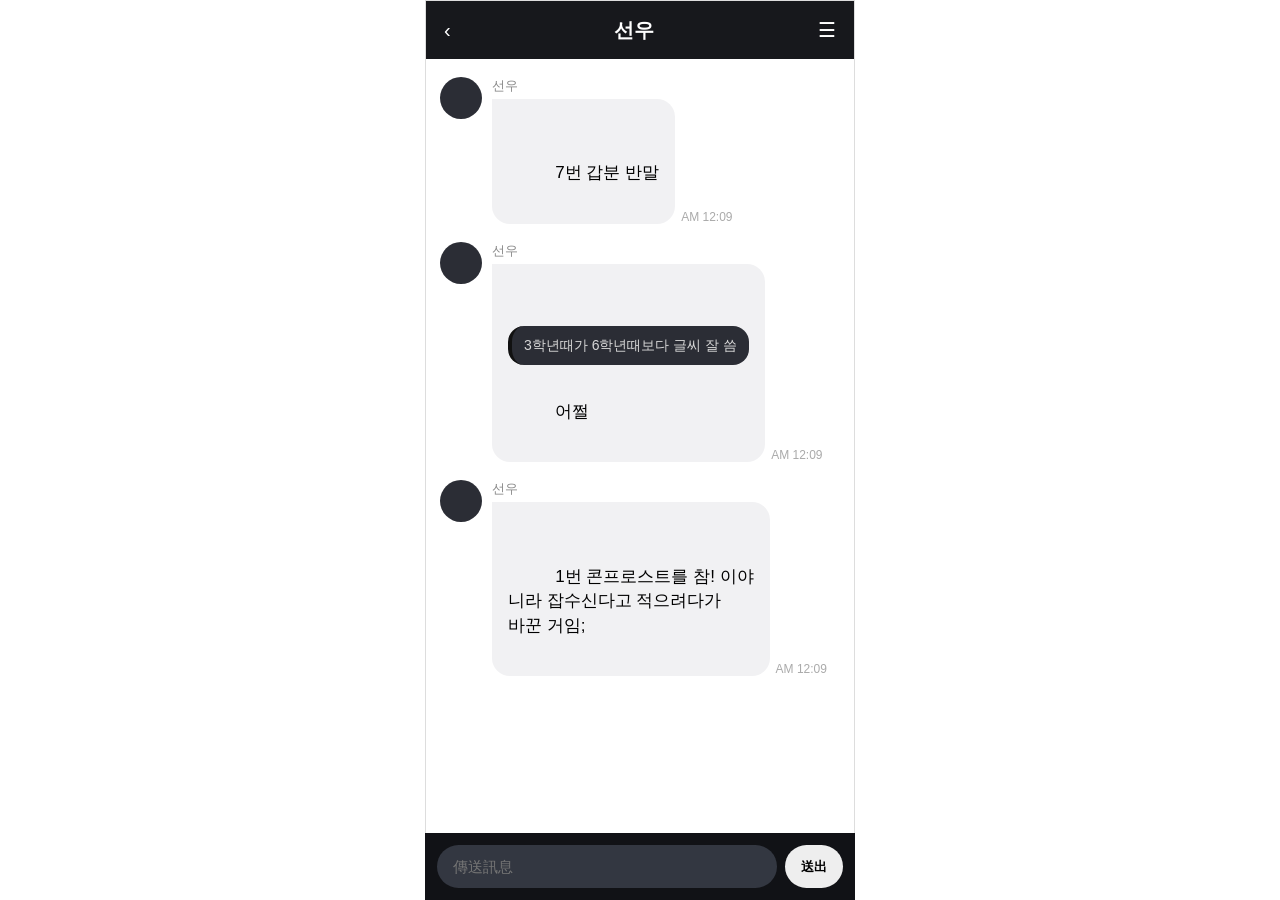
==== fromm.html @ d2082371 "Create fromm.html" ====
<!DOCTYPE html>
<html lang="zh-Hant">
<head>
<meta charset="UTF-8">
<meta name="viewport" content="width=device-width, initial-scale=1.0">
<title>Fromm Mock Chat</title>
<style>
*{box-sizing:border-box}
body{
  margin:0;
  font-family: Arial, "Noto Sans TC", sans-serif;
  background:#fff;
}
.app{
  max-width:430px;
  margin:auto;
  height:100vh;
  display:flex;
  flex-direction:column;
  border:1px solid #ddd;
}
.header{
  height:58px;
  background:#17181c;
  color:white;
  display:flex;
  align-items:center;
  justify-content:space-between;
  padding:0 18px;
  font-size:20px;
}
.header .name{
  font-weight:bold;
}
.chat{
  flex:1;
  overflow-y:auto;
  padding:18px 14px 90px;
}
.msg-row{
  display:flex;
  gap:10px;
  margin-bottom:18px;
}
.avatar{
  width:42px;
  height:42px;
  border-radius:50%;
  background:#2b2d35;
  flex-shrink:0;
}
.artist-name{
  font-size:13px;
  color:#888;
  margin-bottom:4px;
}
.bubble{
  background:#f1f1f3;
  border-radius:0 18px 18px 18px;
  padding:13px 16px;
  max-width:280px;
  font-size:17px;
  line-height:1.45;
  white-space:pre-wrap;
}
.quote-box{
  background:#2b2d35;
  color:#d6d6d6;
  border-radius:16px;
  padding:10px 12px;
  margin-bottom:10px;
  border-left:4px solid #111;
  font-size:14px;
  line-height:1.4;
  white-space:pre-wrap;
}
.time{
  font-size:12px;
  color:#aaa;
  margin-left:6px;
  align-self:flex-end;
}
.user-row{
  display:flex;
  justify-content:flex-end;
  margin-bottom:18px;
}
.user-bubble{
  background:#2b2d35;
  color:white;
  border-radius:18px 0 18px 18px;
  padding:13px 16px;
  max-width:280px;
  font-size:17px;
  line-height:1.45;
}
.input-area{
  position:fixed;
  bottom:0;
  left:50%;
  transform:translateX(-50%);
  max-width:430px;
  width:100%;
  background:#111216;
  padding:12px;
  display:flex;
  gap:8px;
}
input{
  flex:1;
  border:none;
  outline:none;
  border-radius:24px;
  padding:13px 16px;
  background:#333741;
  color:white;
  font-size:15px;
}
button{
  border:none;
  border-radius:22px;
  padding:0 16px;
  background:#eee;
  font-weight:bold;
}
.setting-item{
  padding:24px 0;
  font-size:22px;
  border-bottom:1px solid rgba(255,255,255,.08);
}


</style>
</head>
<body>

<div class="app">
  <div class="header">
    <span>‹</span>
    <div class="name" id="artistName">선우</div>
    <span onclick="showSettings()">☰</span>
  </div>


  <div class="chat" id="chat"></div>

  <div class="input-area">
    <input id="userInput" placeholder="傳送訊息" onkeydown="if(event.key==='Enter')sendUser()">
    <button onclick="sendUser()">送出</button>
  </div>
</div>

<div id="settingsPage" style="display:none;height:100vh;background:#111216;color:white;overflow:auto;">

  <div class="header">
    <span onclick="showChat()">‹</span>
    <div class="name">聊天室設定</div>
    <span></span>
  </div>

  <div style="padding:30px 24px;">

    <div class="setting-item">照片、影片</div>
    <div class="setting-item">語音訊息</div>
    <div class="setting-item">我的暱稱</div>
    <div class="setting-item">聊天室名稱</div>
    <div class="setting-item">聊天室背景設定</div>
    <div class="setting-item">翻譯</div>
    <div class="setting-item">只查看我收到的回覆</div>
    <div class="setting-item">接收通知</div>
    <div class="setting-item">重新整理最近訊息</div>
    <div class="setting-item">恢復所有訊息</div>

  </div>

</div>

<script>
const chat = document.getElementById("chat");
const artistName = "선우";

function nowTime(){
  const d = new Date();
  let h = d.getHours();
  let m = String(d.getMinutes()).padStart(2,"0");
  const ampm = h >= 12 ? "PM" : "AM";
  h = h % 12 || 12;
  return `${ampm} ${h}:${m}`;
}

function addArtistMessage(item){
  const text = typeof item === "string" ? item : item.text;
  const quote = typeof item === "string" ? "" : item.quote;

  const quoteHtml = quote
    ? `<div class="quote-box">${escapeHtml(quote)}</div>`
    : "";

  const row = document.createElement("div");
  row.className = "msg-row";
  row.innerHTML = `
    <div class="avatar"></div>
    <div>
      <div class="artist-name">${artistName}</div>
      <div style="display:flex">
        <div class="bubble">
          ${quoteHtml}
          ${escapeHtml(text)}
        </div>
        <div class="time">${nowTime()}</div>
      </div>
    </div>
  `;
  chat.appendChild(row);
  chat.scrollTop = chat.scrollHeight;
}

function addUserMessage(text){
  const row = document.createElement("div");
  row.className = "user-row";
  row.innerHTML = `<div class="user-bubble">${escapeHtml(text)}</div>`;
  chat.appendChild(row);
  chat.scrollTop = chat.scrollHeight;
}

function sendUser(){
  const input = document.getElementById("userInput");
  if(!input.value.trim()) return;

  addUserMessage(input.value.trim());
  input.value = "";
}


function escapeHtml(str){
  return str
    .replaceAll("&","&amp;")
    .replaceAll("<","&lt;")
    .replaceAll(">","&gt;");
}

// 初始訊息
addArtistMessage("7번 갑분 반말");

addArtistMessage({
  quote: "3학년때가 6학년때보다 글씨 잘 씀",
  text: "어쩔"
});

addArtistMessage("1번 콘프로스트를 참! 이야\n니라 잡수신다고 적으려다가\n바꾼 거임;");

function showSettings(){
  document.querySelector(".app").style.display = "none";
  document.getElementById("settingsPage").style.display = "block";
}

function showChat(){
  document.querySelector(".app").style.display = "flex";
  document.getElementById("settingsPage").style.display = "none";
}

</script>

</body>
</html>
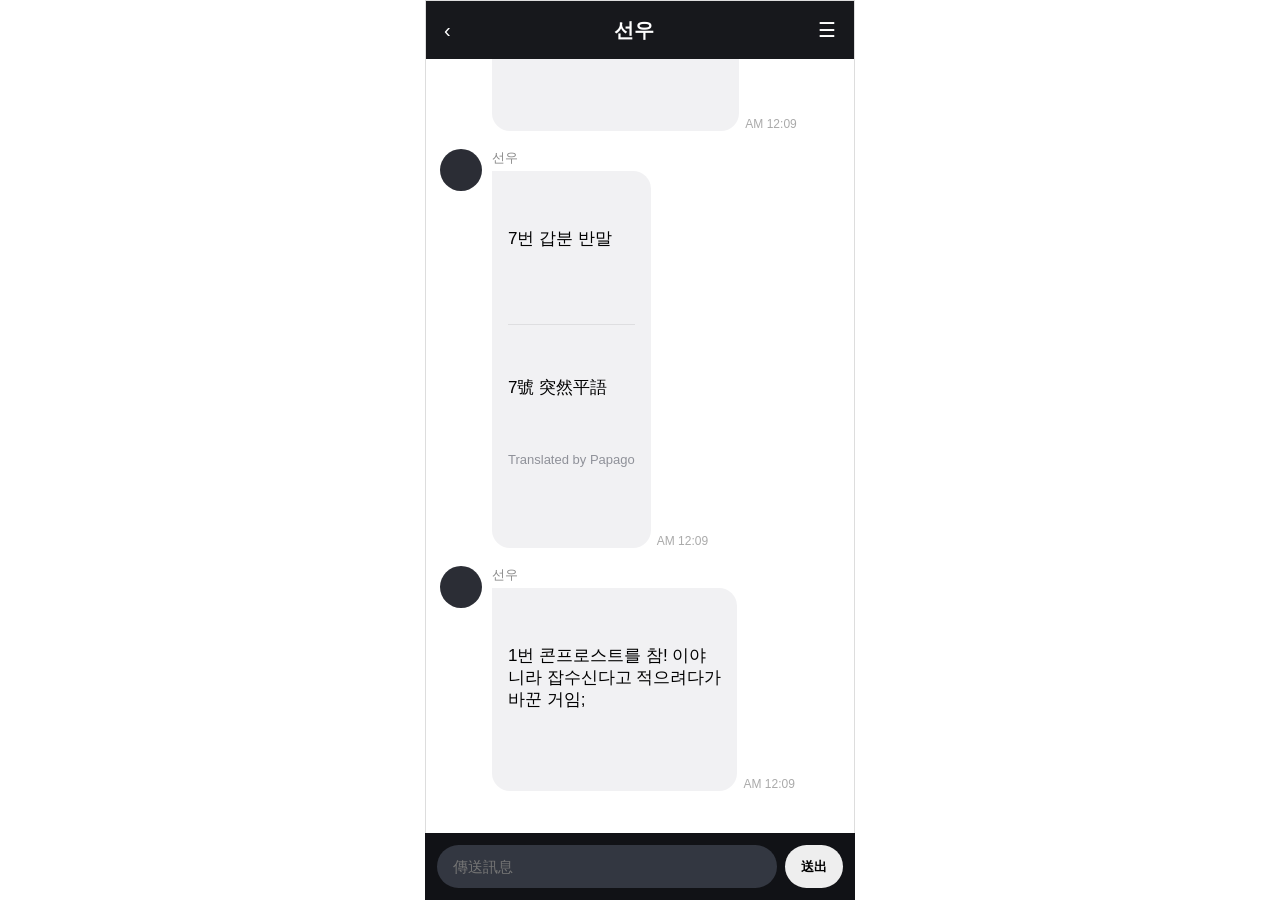
==== commit edcb386b: "260604" ====
--- a/fromm.html
+++ b/fromm.html
@@ -60,19 +60,46 @@
   padding:13px 16px;
   max-width:280px;
   font-size:17px;
+  line-height:1.3;
+  white-space:pre-wrap;
+}
+.reply-wrap{
+  display:flex;
+  align-items:stretch;
+  margin-bottom:10px;
+}
+
+.reply-line{
+  width:4px;
+  background:#24262d;
+  border-radius:10px;
+  margin-right:10px;
+}
+
+.quote-box{
+  background:#24262d;
+  color:#d6d6d6;
+  border-radius:20px;
+  padding:12px 14px;
+  font-size:15px;
   line-height:1.45;
   white-space:pre-wrap;
 }
-.quote-box{
-  background:#2b2d35;
-  color:#d6d6d6;
-  border-radius:16px;
-  padding:10px 12px;
-  margin-bottom:10px;
-  border-left:4px solid #111;
-  font-size:14px;
-  line-height:1.4;
-  white-space:pre-wrap;
+
+.bubble-divider{
+  height:1px;
+  background:rgba(0,0,0,.08);
+  margin:8px 0;
+}
+
+.quote-box .bubble-divider{
+  background:rgba(255,255,255,.08);
+}
+
+.translation-label{
+  margin-top:8px;
+  font-size:13px;
+  color:#8f9199;
 }
 .time{
   font-size:12px;
@@ -190,10 +217,33 @@
 
 function addArtistMessage(item){
   const text = typeof item === "string" ? item : item.text;
+  const trans = typeof item === "string" ? "" : item.trans;
+
   const quote = typeof item === "string" ? "" : item.quote;
+  const quoteTrans = typeof item === "string" ? "" : item.quoteTrans;
 
   const quoteHtml = quote
-    ? `<div class="quote-box">${escapeHtml(quote)}</div>`
+    ? `
+      <div class="reply-wrap">
+        <div class="reply-line"></div>
+        <div class="quote-box">
+          <div>${escapeHtml(quote)}</div>
+          ${quoteTrans ? `
+            <div class="bubble-divider"></div>
+            <div>${escapeHtml(quoteTrans)}</div>
+            <div class="translation-label">Translated by Papago</div>
+          ` : ""}
+        </div>
+      </div>
+    `
+    : "";
+
+  const transHtml = trans
+    ? `
+      <div class="bubble-divider"></div>
+      <div>${escapeHtml(trans)}</div>
+      <div class="translation-label">Translated by Papago</div>
+    `
     : "";
 
   const row = document.createElement("div");
@@ -202,15 +252,17 @@
     <div class="avatar"></div>
     <div>
       <div class="artist-name">${artistName}</div>
+      ${quoteHtml}
       <div style="display:flex">
         <div class="bubble">
-          ${quoteHtml}
-          ${escapeHtml(text)}
+          <div>${escapeHtml(text)}</div>
+          ${transHtml}
         </div>
         <div class="time">${nowTime()}</div>
       </div>
     </div>
   `;
+
   chat.appendChild(row);
   chat.scrollTop = chat.scrollHeight;
 }
@@ -243,8 +295,15 @@
 addArtistMessage("7번 갑분 반말");
 
 addArtistMessage({
-  quote: "3학년때가 6학년때보다 글씨 잘 씀",
-  text: "어쩔"
+  quote: "abcdefg hijklmn opq rst uvw xyz\n이렇게 나는 보통 사람이지?",
+  quoteTrans: "abcdefg hijklmn opqrst uvw\nxyz, 我是普通人。？",
+  text: "아하 요렇게 하는 사람 있음?",
+  trans: "啊哈，有這樣做的人嗎？"
+});
+
+addArtistMessage({
+  text: "7번 갑분 반말",
+  trans: "7號 突然平語"
 });
 
 addArtistMessage("1번 콘프로스트를 참! 이야\n니라 잡수신다고 적으려다가\n바꾼 거임;");
